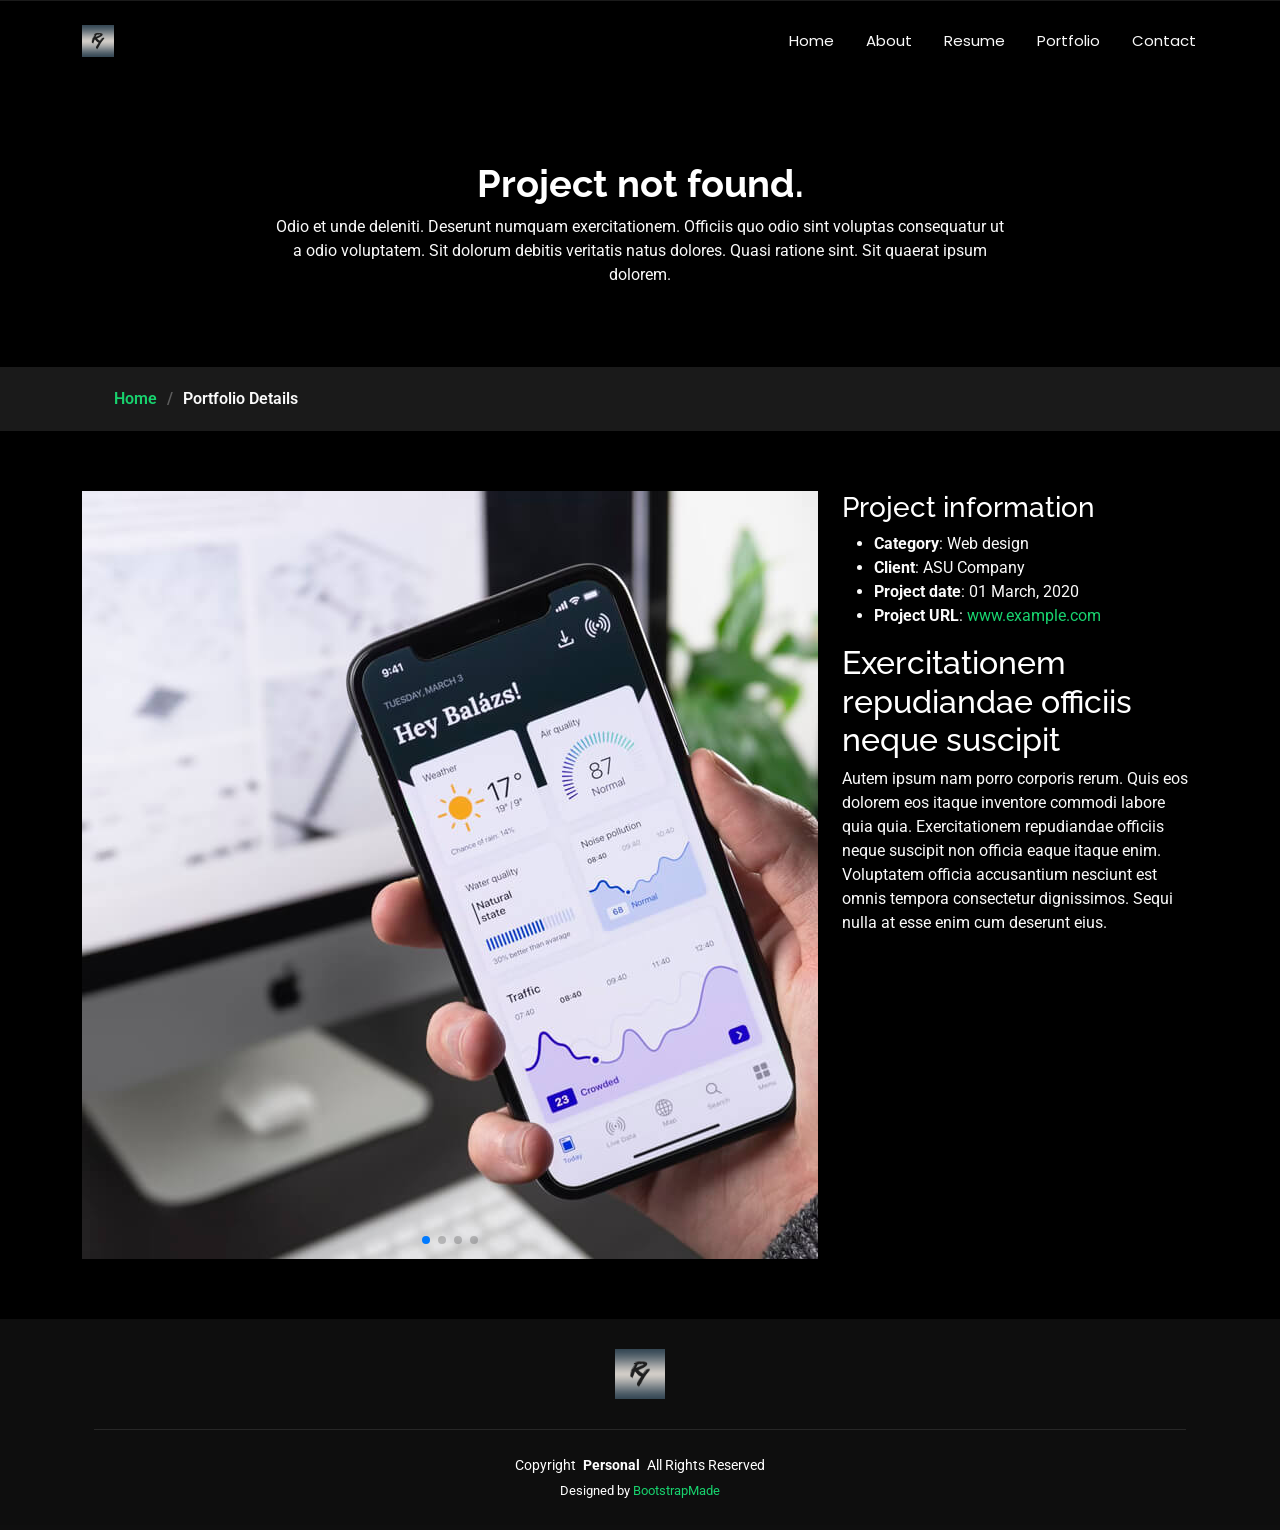
==== portfolio-details.html @ 3295668e "Update project details" ====
<!DOCTYPE html>
<html lang="en">

<head>
  <meta charset="utf-8">
  <meta content="width=device-width, initial-scale=1.0" name="viewport">
  <title>Portfolio Details - Personal Bootstrap Template</title>
  <meta name="description" content="">
  <meta name="keywords" content="">

  <!-- Favicons -->
  <link href="./assets/img/favicon.png" rel="icon">
  <link href="./assets/img/apple-touch-icon.png" rel="apple-touch-icon">

  <!-- Fonts -->
  <link href="https://fonts.googleapis.com" rel="preconnect">
  <link href="https://fonts.gstatic.com" rel="preconnect" crossorigin>
  <link href="https://fonts.googleapis.com/css2?family=Roboto:ital,wght@0,100;0,300;0,400;0,500;0,700;0,900;1,100;1,300;1,400;1,500;1,700;1,900&family=Poppins:ital,wght@0,100;0,200;0,300;0,400;0,500;0,600;0,700;0,800;0,900;1,100;1,200;1,300;1,400;1,500;1,600;1,700;1,800;1,900&family=Raleway:ital,wght@0,100;0,200;0,300;0,400;0,500;0,600;0,700;0,800;0,900;1,100;1,200;1,300;1,400;1,500;1,600;1,700;1,800;1,900&display=swap" rel="stylesheet">

  <!-- Vendor CSS Files -->
  <link href="./assets/vendor/bootstrap/css/bootstrap.min.css" rel="stylesheet">
  <link href="./assets/vendor/bootstrap-icons/bootstrap-icons.css" rel="stylesheet">
  <link href="./assets/vendor/aos/aos.css" rel="stylesheet">
  <link href="./assets/vendor/swiper/swiper-bundle.min.css" rel="stylesheet">
  <link href="./assets/vendor/glightbox/css/glightbox.min.css" rel="stylesheet">

  <!-- Main CSS File -->
  <link href="./assets/css/main.css" rel="stylesheet">

  <!-- =======================================================
  * Template Name: Personal
  * Template URL: https://bootstrapmade.com/personal-free-resume-bootstrap-template/
  * Updated: Aug 07 2024 with Bootstrap v5.3.3
  * Author: BootstrapMade.com
  * License: https://bootstrapmade.com/license/
  ======================================================== -->
</head>

<body class="portfolio-details-page">

  <header id="header" class="header d-flex align-items-center fixed-top">
    <div class="container-fluid container-xl position-relative d-flex align-items-center justify-content-between">

      <a href="index.html" class="logo d-flex align-items-center">
        <!-- Uncomment the line below if you also wish to use an image logo -->
        <!-- <img src="./assets/img/logo.png" alt=""> -->
        <img src="./assets/img/Logo.jpg" alt="" data-aos="fade-in">
      </a>

      <nav id="navmenu" class="navmenu">
        <ul>
          <li><a href="index.html#home">Home</a></li>
          <li><a href="index.html#about">About</a></li>
          <li><a href="index.html#resume">Resume</a></li>
          <li><a href="index.html#portfolio">Portfolio</a></li>
          <!--<li><a href="#project">Projects</a></li>
          <!--<li class="dropdown"><a href="#"><span>Dropdown</span> <i class="bi bi-chevron-down toggle-dropdown"></i></a>
            <ul>
              <li><a href="#">Dropdown 1</a></li>
              <li class="dropdown"><a href="#"><span>Deep Dropdown</span> <i class="bi bi-chevron-down toggle-dropdown"></i></a>
                <ul>
                  <li><a href="#">Deep Dropdown 1</a></li>
                  <li><a href="#">Deep Dropdown 2</a></li>
                  <li><a href="#">Deep Dropdown 3</a></li>
                  <li><a href="#">Deep Dropdown 4</a></li>
                  <li><a href="#">Deep Dropdown 5</a></li>
                </ul>
              </li>
              <li><a href="#">Dropdown 2</a></li>
              <li><a href="#">Dropdown 3</a></li>
              <li><a href="#">Dropdown 4</a></li>
            </ul>
          </li>-->
          <li><a href="index.html#contact">Contact</a></li>
        </ul>
        <i class="mobile-nav-toggle d-xl-none bi bi-list"></i>
      </nav>

    </div>
  </header>

  <main class="main">

    <!-- Page Title -->
    <div class="page-title" data-aos="fade">
      <div class="heading">
        <div class="container">
          <div class="row d-flex justify-content-center text-center">
            <div class="col-lg-8">
              <h1 id="title">Portfolio Details</h1>
              <p class="mb-0" id="description">Odio et unde deleniti. Deserunt numquam exercitationem. Officiis quo odio sint voluptas consequatur ut a odio voluptatem. Sit dolorum debitis veritatis natus dolores. Quasi ratione sint. Sit quaerat ipsum dolorem.</p>
            </div>
          </div>
        </div>
      </div>
      <nav class="breadcrumbs">
        <div class="container">
          <ol>
            <li><a href="index.html">Home</a></li>
            <li class="current" id="title">Portfolio Details</li>
          </ol>
        </div>
      </nav>
    </div><!-- End Page Title -->

    <!-- Portfolio Details Section -->
    <section id="portfolio-details" class="portfolio-details section">

      <div class="container" data-aos="fade-up" data-aos-delay="100">

        <div class="row gy-4">

          <div class="col-lg-8">
            <div class="portfolio-details-slider swiper init-swiper">

              <script type="application/json" class="swiper-config">
                {
                  "loop": true,
                  "speed": 600,
                  "autoplay": {
                    "delay": 5000
                  },
                  "slidesPerView": "auto",
                  "pagination": {
                    "el": ".swiper-pagination",
                    "type": "bullets",
                    "clickable": true
                  }
                }
              </script>

              <div class="swiper-wrapper align-items-center">

                <div class="swiper-slide">
                  <img id="image1" src="./assets/img/portfolio/app-1.jpg" alt="">
                </div>

                <div class="swiper-slide">
                  <img id="image2" src="./assets/img/portfolio/product-1.jpg" alt="">
                </div>

                <div class="swiper-slide">
                  <img id="image3" src="./assets/img/portfolio/branding-1.jpg" alt="">
                </div>

                <div class="swiper-slide">
                  <img id="image4" src="./assets/img/portfolio/books-1.jpg" alt="">
                </div>

              </div>
              <div class="swiper-pagination"></div>
            </div>
          </div>

          <div class="col-lg-4">
            <div class="portfolio-info" data-aos="fade-up" data-aos-delay="200">
              <h3>Project information</h3>
              <ul>
                <li><strong>Category</strong>: Web design</li>
                <li><strong>Client</strong>: ASU Company</li>
                <li><strong>Project date</strong>: 01 March, 2020</li>
                <li><strong>Project URL</strong>: <a href="#">www.example.com</a></li>
              </ul>
            </div>
            <div class="portfolio-description" data-aos="fade-up" data-aos-delay="300">
              <h2>Exercitationem repudiandae officiis neque suscipit</h2>
              <p id="description">
                Autem ipsum nam porro corporis rerum. Quis eos dolorem eos itaque inventore commodi labore quia quia. Exercitationem repudiandae officiis neque suscipit non officia eaque itaque enim. Voluptatem officia accusantium nesciunt est omnis tempora consectetur dignissimos. Sequi nulla at esse enim cum deserunt eius.
              </p>
            </div>
          </div>

        </div>

      </div>

    </section><!-- /Portfolio Details Section -->

  </main>

  <footer id="footer" class="footer dark-background">
    <div class="container">
	  <img src="./assets/img/Logo.jpg" alt="" data-aos="fade-in" width="50" height="50">

      <p></p>
      <!--<div class="social-links d-flex justify-content-center">
        <a href=""><i class="bi bi-twitter-x"></i></a>
        <a href=""><i class="bi bi-facebook"></i></a>
        <a href=""><i class="bi bi-instagram"></i></a>
        <a href=""><i class="bi bi-skype"></i></a>
        <a href=""><i class="bi bi-linkedin"></i></a>
      </div>-->
      <div class="container">
        <div class="copyright">
          <span>Copyright</span> <strong class="px-1 sitename">Personal</strong> <span>All Rights Reserved</span>
        </div>
        <div class="credits">
          <!-- All the links in the footer should remain intact. -->
          <!-- You can delete the links only if you've purchased the pro version. -->
          <!-- Licensing information: https://bootstrapmade.com/license/ -->
          <!-- Purchase the pro version with working PHP/AJAX contact form: [buy-url] -->
          Designed by <a href="https://bootstrapmade.com/">BootstrapMade</a>
        </div>
      </div>
    </div>
  </footer>

  <!-- Scroll Top -->
  <a href="#" id="scroll-top" class="scroll-top d-flex align-items-center justify-content-center"><i class="bi bi-arrow-up-short"></i></a>

  <!-- Preloader -->
  <div id="preloader"></div>

  <!-- Vendor JS Files -->
  <script src="./assets/vendor/bootstrap/js/bootstrap.bundle.min.js"></script>
  <script src="./assets/vendor/php-email-form/validate.js"></script>
  <script src="./assets/vendor/aos/aos.js"></script>
  <script src="./assets/vendor/typed.js/typed.umd.js"></script>
  <script src="./assets/vendor/purecounter/purecounter_vanilla.js"></script>
  <script src="./assets/vendor/waypoints/noframework.waypoints.js"></script>
  <script src="./assets/vendor/swiper/swiper-bundle.min.js"></script>
  <script src="./assets/vendor/glightbox/js/glightbox.min.js"></script>
  <script src="./assets/vendor/imagesloaded/imagesloaded.pkgd.min.js"></script>
  <script src="./assets/vendor/isotope-layout/isotope.pkgd.min.js"></script>

  <!-- Main JS File -->
  <script src="./assets/js/main.js"></script>

</body>

</html>
---- assets/css/main.css ----
/**
* Template Name: Personal
* Template URL: https://bootstrapmade.com/personal-free-resume-bootstrap-template/
* Updated: Aug 07 2024 with Bootstrap v5.3.3
* Author: BootstrapMade.com
* License: https://bootstrapmade.com/license/
*/

/*--------------------------------------------------------------
# Font & Color Variables
# Help: https://bootstrapmade.com/color-system/
--------------------------------------------------------------*/
/* Fonts */
:root {
  --default-font: "Roboto",  system-ui, -apple-system, "Segoe UI", Roboto, "Helvetica Neue", Arial, "Noto Sans", "Liberation Sans", sans-serif, "Apple Color Emoji", "Segoe UI Emoji", "Segoe UI Symbol", "Noto Color Emoji";
  --heading-font: "Raleway",  sans-serif;
  --nav-font: "Poppins",  sans-serif;
}

/* Global Colors - The following color variables are used throughout the website. Updating them here will change the color scheme of the entire website */
:root { 
  --background-color: #000000; /* Background color for the entire website, including individual sections */
  --default-color: #fafafa; /* Default color used for the majority of the text content across the entire website */
  --heading-color: #ffffff; /* Color for headings, subheadings and title throughout the website */
  --accent-color: #18d26e; /* Accent color that represents your brand on the website. It's used for buttons, links, and other elements that need to stand out */
  --surface-color: #1a1a1a; /* The surface color is used as a background of boxed elements within sections, such as cards, icon boxes, or other elements that require a visual separation from the global background. */
  --contrast-color: #000000; /* Contrast color for text, ensuring readability against backgrounds of accent, heading, or default colors. */
}

/* Nav Menu Colors - The following color variables are used specifically for the navigation menu. They are separate from the global colors to allow for more customization options */
:root {
  --nav-color: #fafafa;  /* The default color of the main navmenu links */
  --nav-hover-color: #18d26e; /* Applied to main navmenu links when they are hovered over or active */
  --nav-mobile-background-color: #1a1a1a; /* Used as the background color for mobile navigation menu */
  --nav-dropdown-background-color: #1a1a1a; /* Used as the background color for dropdown items that appear when hovering over primary navigation items */
  --nav-dropdown-color: #fafafa; /* Used for navigation links of the dropdown items in the navigation menu. */
  --nav-dropdown-hover-color: #18d26e; /* Similar to --nav-hover-color, this color is applied to dropdown navigation links when they are hovered over. */
}

/* Color Presets - These classes override global colors when applied to any section or element, providing reuse of the sam color scheme. */

.light-background {
  --background-color: #1a1a1a;
  --surface-color: #343434;
}

.dark-background {
  --background-color: rgba(15, 15, 15, 0.975);
  --default-color: #ffffff;
  --heading-color: #ffffff;
  --surface-color: #292929f9;
  --contrast-color: #000000;
}

/* Smooth scroll */
:root {
  scroll-behavior: smooth;
}

/*--------------------------------------------------------------
# General Styling & Shared Classes
--------------------------------------------------------------*/
body {
  color: var(--default-color);
  background-color: var(--background-color);
  font-family: var(--default-font);
}

a {
  color: var(--accent-color);
  text-decoration: none;
  transition: 0.3s;
}

a:hover {
  color: color-mix(in srgb, var(--accent-color), transparent 25%);
  text-decoration: none;
}

h1,
h2,
h3,
h4,
h5,
h6 {
  color: var(--heading-color);
  font-family: var(--heading-font);
}

/* PHP Email Form Messages
------------------------------*/
.php-email-form .error-message {
  display: none;
  background: #df1529;
  color: #ffffff;
  text-align: left;
  padding: 15px;
  margin-bottom: 24px;
  font-weight: 600;
}

.php-email-form .sent-message {
  display: none;
  color: #ffffff;
  background: #059652;
  text-align: center;
  padding: 15px;
  margin-bottom: 24px;
  font-weight: 600;
}

.php-email-form .loading {
  display: none;
  background: var(--surface-color);
  text-align: center;
  padding: 15px;
  margin-bottom: 24px;
}

.php-email-form .loading:before {
  content: "";
  display: inline-block;
  border-radius: 50%;
  width: 24px;
  height: 24px;
  margin: 0 10px -6px 0;
  border: 3px solid var(--accent-color);
  border-top-color: var(--surface-color);
  animation: php-email-form-loading 1s linear infinite;
}

@keyframes php-email-form-loading {
  0% {
    transform: rotate(0deg);
  }

  100% {
    transform: rotate(360deg);
  }
}

/*--------------------------------------------------------------
# Global Header
--------------------------------------------------------------*/
.header {
  --background-color: rgba(0, 0, 0, 0);
  color: var(--default-color);
  background-color: var(--background-color);
  padding: 15px 0;
  transition: all 0.5s;
  z-index: 997;
}

.header .logo {
  line-height: 1;
}

.header .logo img {
  max-height: 32px;
  margin-right: 8px;
}

.header .logo h1 {
  font-size: 30px;
  margin: 0;
  font-weight: 700;
  color: var(--heading-color);
}

.scrolled .header {
  box-shadow: 0px 0 18px rgba(0, 0, 0, 0.1);
}

/* Global Header on Scroll
------------------------------*/
.scrolled .header {
  --background-color: rgba(0, 0, 0, 0.8);
}

/*--------------------------------------------------------------
# Navigation Menu
--------------------------------------------------------------*/
/* Desktop Navigation */
@media (min-width: 1200px) {
  .navmenu {
    padding: 0;
  }

  .navmenu ul {
    margin: 0;
    padding: 0;
    display: flex;
    list-style: none;
    align-items: center;
  }

  .navmenu li {
    position: relative;
  }

  .navmenu>ul>li {
    white-space: nowrap;
    padding: 15px 14px;
  }

  .navmenu>ul>li:last-child {
    padding-right: 0;
  }

  .navmenu a,
  .navmenu a:focus {
    color: var(--nav-color);
    font-size: 15px;
    padding: 0 2px;
    font-family: var(--nav-font);
    font-weight: 400;
    display: flex;
    align-items: center;
    justify-content: space-between;
    white-space: nowrap;
    transition: 0.3s;
    position: relative;
  }

  .navmenu a i,
  .navmenu a:focus i {
    font-size: 12px;
    line-height: 0;
    margin-left: 5px;
    transition: 0.3s;
  }

  .navmenu>ul>li>a:before {
    content: "";
    position: absolute;
    height: 2px;
    bottom: -6px;
    left: 0;
    background-color: var(--nav-hover-color);
    visibility: hidden;
    width: 0px;
    transition: all 0.3s ease-in-out 0s;
  }

  .navmenu a:hover:before,
  .navmenu li:hover>a:before,
  .navmenu .active:before {
    visibility: visible;
    width: 25px;
  }

  .navmenu li:hover>a,
  .navmenu .active,
  .navmenu .active:focus {
    color: var(--nav-hover-color);
  }

  .navmenu .dropdown ul {
    margin: 0;
    padding: 10px 0;
    background: var(--nav-dropdown-background-color);
    display: block;
    position: absolute;
    visibility: hidden;
    left: 14px;
    top: 130%;
    opacity: 0;
    transition: 0.3s;
    border-radius: 4px;
    z-index: 99;
    box-shadow: 0px 0px 30px rgba(0, 0, 0, 0.1);
  }

  .navmenu .dropdown ul li {
    min-width: 200px;
  }

  .navmenu .dropdown ul a {
    padding: 10px 20px;
    font-size: 15px;
    text-transform: none;
    color: var(--nav-dropdown-color);
  }

  .navmenu .dropdown ul a i {
    font-size: 12px;
  }

  .navmenu .dropdown ul a:hover,
  .navmenu .dropdown ul .active:hover,
  .navmenu .dropdown ul li:hover>a {
    color: var(--nav-dropdown-hover-color);
  }

  .navmenu .dropdown:hover>ul {
    opacity: 1;
    top: 100%;
    visibility: visible;
  }

  .navmenu .dropdown .dropdown ul {
    top: 0;
    left: -90%;
    visibility: hidden;
  }

  .navmenu .dropdown .dropdown:hover>ul {
    opacity: 1;
    top: 0;
    left: -100%;
    visibility: visible;
  }
}

/* Mobile Navigation */
@media (max-width: 1199px) {
  .mobile-nav-toggle {
    color: var(--nav-color);
    font-size: 28px;
    line-height: 0;
    margin-right: 10px;
    cursor: pointer;
    transition: color 0.3s;
  }

  .navmenu {
    padding: 0;
    z-index: 9997;
  }

  .navmenu ul {
    display: none;
    list-style: none;
    position: absolute;
    inset: 60px 20px 20px 20px;
    padding: 10px 0;
    margin: 0;
    border-radius: 6px;
    background-color: var(--nav-mobile-background-color);
    border: 1px solid color-mix(in srgb, var(--default-color), transparent 90%);
    box-shadow: none;
    overflow-y: auto;
    transition: 0.3s;
    z-index: 9998;
  }

  .navmenu a,
  .navmenu a:focus {
    color: var(--nav-dropdown-color);
    padding: 10px 20px;
    font-family: var(--nav-font);
    font-size: 17px;
    font-weight: 500;
    display: flex;
    align-items: center;
    justify-content: space-between;
    white-space: nowrap;
    transition: 0.3s;
  }

  .navmenu a i,
  .navmenu a:focus i {
    font-size: 12px;
    line-height: 0;
    margin-left: 5px;
    width: 30px;
    height: 30px;
    display: flex;
    align-items: center;
    justify-content: center;
    border-radius: 50%;
    transition: 0.3s;
    background-color: color-mix(in srgb, var(--accent-color), transparent 90%);
  }

  .navmenu a i:hover,
  .navmenu a:focus i:hover {
    background-color: var(--accent-color);
    color: var(--contrast-color);
  }

  .navmenu a:hover,
  .navmenu .active,
  .navmenu .active:focus {
    color: var(--nav-dropdown-hover-color);
  }

  .navmenu .active i,
  .navmenu .active:focus i {
    background-color: var(--accent-color);
    color: var(--contrast-color);
    transform: rotate(180deg);
  }

  .navmenu .dropdown ul {
    position: static;
    display: none;
    z-index: 99;
    padding: 10px 0;
    margin: 10px 20px;
    background-color: var(--nav-dropdown-background-color);
    transition: all 0.5s ease-in-out;
  }

  .navmenu .dropdown ul ul {
    background-color: rgba(33, 37, 41, 0.1);
  }

  .navmenu .dropdown>.dropdown-active {
    display: block;
    background-color: rgba(33, 37, 41, 0.03);
  }

  .mobile-nav-active {
    overflow: hidden;
  }

  .mobile-nav-active .mobile-nav-toggle {
    color: #fff;
    position: absolute;
    font-size: 32px;
    top: 15px;
    right: 15px;
    margin-right: 0;
    z-index: 9999;
  }

  .mobile-nav-active .navmenu {
    position: fixed;
    overflow: hidden;
    inset: 0;
    background: rgba(33, 37, 41, 0.8);
    transition: 0.3s;
  }

  .mobile-nav-active .navmenu>ul {
    display: block;
  }
}

/*--------------------------------------------------------------
# Global Footer
--------------------------------------------------------------*/
.footer {
  color: var(--default-color);
  background-color: var(--background-color);
  font-size: 14px;
  text-align: center;
  padding: 30px 0;
  position: relative;
}

.footer h3 {
  font-size: 36px;
  font-weight: 700;
  position: relative;
  padding: 0;
  margin: 0 0 15px 0;
}

.footer p {
  font-size: 15;
  font-style: italic;
  padding: 0;
  margin: 0 0 30px 0;
}

.footer .social-links {
  margin: 0 0 30px 0;
}

.footer .social-links a {
  font-size: 16px;
  display: flex;
  align-items: center;
  justify-content: center;
  background: var(--accent-color);
  color: var(--contrast-color);
  line-height: 1;
  margin: 0 4px;
  border-radius: 50%;
  text-align: center;
  width: 36px;
  height: 36px;
  transition: 0.3s;
}

.footer .social-links a:hover {
  background: color-mix(in srgb, var(--accent-color), transparent 20%);
  text-decoration: none;
}

.footer .copyright {
  padding-top: 25px;
  border-top: 1px solid color-mix(in srgb, var(--default-color), transparent 90%);
}

.footer .credits {
  font-size: 13px;
  padding-top: 5px;
}

/*--------------------------------------------------------------
# Preloader
--------------------------------------------------------------*/
#preloader {
  position: fixed;
  inset: 0;
  z-index: 999999;
  overflow: hidden;
  background: var(--background-color);
  transition: all 0.6s ease-out;
}

#preloader:before {
  content: "";
  position: fixed;
  top: calc(50% - 30px);
  left: calc(50% - 30px);
  border: 6px solid #ffffff;
  border-color: var(--accent-color) transparent var(--accent-color) transparent;
  border-radius: 50%;
  width: 60px;
  height: 60px;
  animation: animate-preloader 1.5s linear infinite;
}

@keyframes animate-preloader {
  0% {
    transform: rotate(0deg);
  }

  100% {
    transform: rotate(360deg);
  }
}

/*--------------------------------------------------------------
# Scroll Top Button
--------------------------------------------------------------*/
.scroll-top {
  position: fixed;
  visibility: hidden;
  opacity: 0;
  right: 15px;
  bottom: -15px;
  z-index: 99999;
  background-color: var(--accent-color);
  width: 44px;
  height: 44px;
  border-radius: 50px;
  transition: all 0.4s;
}

.scroll-top i {
  font-size: 24px;
  color: var(--contrast-color);
  line-height: 0;
}

.scroll-top:hover {
  background-color: color-mix(in srgb, var(--accent-color), transparent 20%);
  color: var(--contrast-color);
}

.scroll-top.active {
  visibility: visible;
  opacity: 1;
  bottom: 15px;
}

/*--------------------------------------------------------------
# Disable aos animation delay on mobile devices
--------------------------------------------------------------*/
@media screen and (max-width: 768px) {
  [data-aos-delay] {
    transition-delay: 0 !important;
  }
}

/*--------------------------------------------------------------
# Global Page Titles & Breadcrumbs
--------------------------------------------------------------*/
.page-title {
  color: var(--default-color);
  background-color: var(--background-color);
  position: relative;
}

.page-title .heading {
  padding: 160px 0 80px 0;
  border-top: 1px solid color-mix(in srgb, var(--default-color), transparent 90%);
}

.page-title .heading h1 {
  font-size: 38px;
  font-weight: 700;
}

.page-title nav {
  background-color: color-mix(in srgb, var(--default-color), transparent 90%);
  padding: 20px 0;
}

.page-title nav ol {
  display: flex;
  flex-wrap: wrap;
  list-style: none;
  margin: 0;
  font-size: 16px;
  font-weight: 600;
}

.page-title nav ol li+li {
  padding-left: 10px;
}

.page-title nav ol li+li::before {
  content: "/";
  display: inline-block;
  padding-right: 10px;
  color: color-mix(in srgb, var(--default-color), transparent 70%);
}

/*--------------------------------------------------------------
# Global Sections
--------------------------------------------------------------*/
section,
.section {
  color: var(--default-color);
  background-color: var(--background-color);
  padding: 60px 0;
  scroll-margin-top: 30px;
  overflow: clip;
}

@media (max-width: 1199px) {

  section,
  .section {
    scroll-margin-top: 66px;
  }
}

/*--------------------------------------------------------------
# Global Section Titles
--------------------------------------------------------------*/
.section-title {
  padding-bottom: 10px;
  position: relative;
}

.section-title h2 {
  font-size: 14px;
  font-weight: 500;
  padding: 0;
  line-height: 1px;
  margin: 0;
  letter-spacing: 1.5px;
  text-transform: uppercase;
  color: color-mix(in srgb, var(--default-color), transparent 50%);
  position: relative;
}

.section-title h2::after {
  content: "";
  width: 120px;
  height: 1px;
  display: inline-block;
  background: var(--accent-color);
  margin: 4px 10px;
}

.section-title div {
  color: var(--heading-color);
  margin: 0;
  margin: 0;
  font-size: 28px;
  font-weight: 700;
  text-transform: uppercase;
  font-family: var(--heading-font);
}

/*--------------------------------------------------------------
# Hero Section
--------------------------------------------------------------*/
.home {
  width: 100%;
  min-height: 100vh;
  position: relative;
  padding: 80px 0;
  display: flex;
  align-items: center;
  justify-content: center;
}

.home img {
  position: absolute;
  inset: 0;
  display: block;
  width: 100%;
  height: 100%;
  object-fit: cover;
  z-index: 1;
}

.home .container {
  position: relative;
  z-index: 3;
}

.home h2 {
  margin: 0;
  font-size: 64px;
  font-weight: 700;
}

.home p {
  margin: 5px 0 0 0;
  font-size: 26px;
}

.home p span {
  letter-spacing: 1px;
  border-bottom: 2px solid var(--accent-color);
}

.home .btn-scroll {
  transition: 0.4s;
  color: color-mix(in srgb, var(--default-color), transparent 60%);
  display: block;
  margin-top: 30px;
  animation: btn-up-down 1s ease-in-out infinite alternate-reverse both;
}

@keyframes btn-up-down {
  0% {
    transform: translateY(5px);
  }

  100% {
    transform: translateY(-5px);
  }
}

.home .social-links {
  margin-top: 25px;
}

.home .social-links a {
  background-color: color-mix(in srgb, var(--default-color), transparent 90%);
  color: var(--default-color);
  font-size: 14px;
  width: 40px;
  height: 40px;
  border-radius: 50px;
  display: inline-flex;
  align-items: center;
  justify-content: center;
  margin-right: 20px;
  transition: 0.3s;
}

.home .social-links a:hover {
  background-color: var(--accent-color);
}

@media (max-width: 768px) {
  .home h2 {
    font-size: 32px;
  }

  .home p {
    font-size: 20px;
  }
}

/*--------------------------------------------------------------
# About Section
--------------------------------------------------------------*/
.about .content h2 {
  font-weight: 700;
  font-size: 24px;
}

.about .content ul {
  list-style: none;
  padding: 0;
}

.about .content ul li {
  margin-bottom: 20px;
  display: flex;
  align-items: center;
}

.about .content ul strong {
  margin-right: 10px;
}

.about .content ul i {
  font-size: 16px;
  margin-right: 5px;
  color: var(--accent-color);
  line-height: 0;
}

/*--------------------------------------------------------------
# Stats Section
--------------------------------------------------------------*/
.stats i {
  background-color: var(--surface-color);
  color: var(--accent-color);
  box-shadow: 0px 2px 25px rgba(0, 0, 0, 0.1);
  width: 54px;
  height: 54px;
  font-size: 24px;
  border-radius: 50px;
  border: 2px solid var(--background-color);
  display: inline-flex;
  align-items: center;
  justify-content: center;
  position: relative;
  z-index: 1;
}

.stats .stats-item {
  background-color: var(--surface-color);
  margin-top: -27px;
  padding: 30px 30px 25px 30px;
  width: 100%;
  position: relative;
  text-align: center;
  box-shadow: 0px 2px 35px rgba(0, 0, 0, 0.1);
  border-radius: 4px;
  z-index: 0;
}

.stats .stats-item span {
  font-size: 36px;
  display: block;
  font-weight: 700;
  color: color-mix(in srgb, var(--default-color), transparent 20%);
}

.stats .stats-item p {
  padding: 0;
  margin: 0;
  font-family: var(--heading-font);
  font-size: 16px;
}

/*--------------------------------------------------------------
# Skills Section
--------------------------------------------------------------*/
.skills .progress {
  height: 60px;
  display: block;
  background: none;
  border-radius: 0;
}

.skills .progress .skill {
  color: var(--heading-color);
  padding: 0;
  margin: 0 0 6px 0;
  text-transform: uppercase;
  display: block;
  font-weight: 600;
  font-family: var(--heading-font);
}

.skills .progress .skill .val {
  float: right;
  font-style: normal;
}

.skills .progress-bar-wrap {
  background: color-mix(in srgb, var(--default-color), transparent 90%);
  height: 10px;
}

.skills .progress-bar {
  width: 1px;
  height: 10px;
  transition: 0.9s;
  background-color: var(--accent-color);
}

/*--------------------------------------------------------------
# Specials Section
--------------------------------------------------------------*/
.portfolio {
  overflow: hidden;
}

.portfolio .nav-tabs {
  border: 0;
}

.portfolio .nav-link {
  border: 0;
  padding: 12px 15px;
  transition: 0.3s;
  color: var(--heading-color);
  border-radius: 0;
  border-right: 2px solid var(--accent-color);
  font-weight: 600;
  font-size: 15px;
}

.portfolio .nav-link:hover {
  color: var(--accent-color);
}

.portfolio .nav-link.active {
  color: var(--contrast-color);
  background-color: var(--accent-color);
}

.portfolio .tab-pane.active {
  animation: fadeIn 0.5s ease-out;
}

.portfolio .details h3 {
  font-size: 26px;
  font-weight: 600;
  margin-bottom: 20px;
}

.portfolio .details p {
  color: color-mix(in srgb, var(--default-color), transparent 20%);
}

.portfolio .details p:last-child {
  margin-bottom: 0;
}

@media (max-width: 992px) {
  .portfolio .nav-link {
    border: 0;
    padding: 15px;
  }

  .portfolio .nav-link.active {
    color: var(--accent-color);
    background: var(--accent-color);
  }
}

/*--------------------------------------------------------------
# Events Section
--------------------------------------------------------------*/
.events {
  --default-color: #ffffff;
  --background-color: #000000;
  --heading-color: #ffffff;
  padding: 80px 0;
  position: relative;
}

.events .slider-bg {
  position: absolute;
  inset: 0;
  display: block;
  width: 100%;
  height: 100%;
  object-fit: cover;
  z-index: 1;
}

.events:before {
  content: "";
  background-color: color-mix(in srgb, var(--background-color), transparent 30%);
  position: absolute;
  inset: 0;
  z-index: 2;
}

.events .section-title h2 {
  color: #ffffff;
}

.events .container {
  position: relative;
  z-index: 3;
}

.events .event-item h3 {
  font-weight: 700;
  font-size: 30px;
}

.events .event-item .price {
  font-size: 26px;
  font-family: var(--default-font);
  font-weight: 700;
  margin-bottom: 15px;
}

.events .event-item .price span {
  border-bottom: 2px solid var(--accent-color);
}

.events .event-item ul {
  list-style: none;
  padding: 0;
}

.events .event-item ul li {
  padding-bottom: 10px;
}

.events .event-item ul i {
  font-size: 20px;
  padding-right: 4px;
  color: var(--accent-color);
}

.events .event-item p:last-child {
  margin-bottom: 0;
}

.events .swiper-wrapper {
  height: auto;
}

.events .swiper-pagination {
  margin-top: 30px;
  position: relative;
}

.events .swiper-pagination .swiper-pagination-bullet {
  width: 12px;
  height: 12px;
  background-color: color-mix(in srgb, var(--default-color), transparent 70%);
  opacity: 1;
}

.events .swiper-pagination .swiper-pagination-bullet-active {
  background-color: var(--accent-color);
}

/*--------------------------------------------------------------
# Events 2 Section
--------------------------------------------------------------*/
.events2 .container-fluid {
  padding: 0;
}

.events2 .event-item {
  background-size: cover;
  background-position: cente;
  min-height: 600px;
  padding: 30px;
}

@media (max-width: 575px) {
  .events2 .event-item {
    min-height: 500px;
  }
}

.events2 .event-item:before {
  content: "";
  background: rgba(0, 0, 0, 0.6);
  position: absolute;
  inset: 0;
}

.events2 .event-item h3 {
  font-size: 24px;
  font-weight: 700;
  margin-bottom: 5px;
  color: #ffffff;
  position: relative;
}

.events2 .event-item .price {
  color: #ffffff;
  border-bottom: 2px solid var(--accent-color);
  font-size: 32px;
  font-weight: 700;
  margin-bottom: 15px;
  position: relative;
}

.events2 .event-item .description {
  margin-bottom: 0;
  color: rgba(255, 255, 255, 0.8);
  position: relative;
}

.events2 .swiper-wrapper {
  height: auto;
}

.events2 .swiper-pagination {
  margin-top: 20px;
  position: relative;
}

.events2 .swiper-pagination .swiper-pagination-bullet {
  width: 10px;
  height: 10px;
  background-color: color-mix(in srgb, var(--default-color), transparent 85%);
  opacity: 1;
}

.events2 .swiper-pagination .swiper-pagination-bullet-active {
  background-color: var(--accent-color);
}

.badge {
  background-color: var(--accent-color);
  color: white;
  padding: 4px 8px;
  text-align: center;
  border-radius: 5px;
}

/*--------------------------------------------------------------
# Call To Action Section
--------------------------------------------------------------*/
.call-to-action {
  padding: 80px 0;
  position: relative;
  clip-path: inset(0);
}

.call-to-action img {
  position: fixed;
  top: 0;
  left: 0;
  display: block;
  width: 100%;
  height: 100%;
  object-fit: cover;
  z-index: 1;
}

.call-to-action:before {
  content: "";
  background: color-mix(in srgb, var(--background-color), transparent 50%);
  position: absolute;
  inset: 0;
  z-index: 2;
}

.call-to-action .container {
  position: relative;
  z-index: 3;
}

.call-to-action h3 {
  font-size: 28px;
  font-weight: 700;
  color: var(--default-color);
}

.call-to-action p {
  color: var(--default-color);
}

.call-to-action .cta-btn {
  font-family: var(--heading-font);
  font-weight: 500;
  font-size: 16px;
  letter-spacing: 1px;
  display: inline-block;
  padding: 12px 40px;
  border-radius: 5px;
  transition: 0.5s;
  margin: 10px;
  border: 2px solid var(--default-color);
  color: var(--default-color);
}

.call-to-action .cta-btn:hover {
  background: var(--accent-color);
  border: 2px solid var(--accent-color);
}

/*--------------------------------------------------------------
# Interests Section
--------------------------------------------------------------*/
.interests .features-item {
  background-color: var(--surface-color);
  display: flex;
  align-items: center;
  padding: 20px;
  transition: 0.3s;
  border: 1px solid color-mix(in srgb, var(--default-color), transparent 90%);
  position: relative;
}

.interests .features-item i {
  font-size: 32px;
  padding-right: 10px;
  line-height: 0;
}

.interests .features-item h3 {
  font-weight: 700;
  margin: 0;
  padding: 0;
  line-height: 1;
  font-size: 16px;
}

.interests .features-item h3 a {
  color: var(--heading-color);
  transition: 0.3s;
}

.interests .features-item:hover {
  border-color: var(--accent-color);
}

.interests .features-item:hover h3 a {
  color: var(--accent-color);
}

/*--------------------------------------------------------------
# Testimonials Section
--------------------------------------------------------------*/
.testimonials .testimonials-carousel,
.testimonials .testimonials-slider {
  overflow: hidden;
}

.testimonials .testimonial-item {
  box-sizing: content-box;
  min-height: 320px;
}

.testimonials .testimonial-item .testimonial-img {
  width: 90px;
  border-radius: 50%;
  margin: -40px 0 0 40px;
  position: relative;
  z-index: 2;
  border: 6px solid var(--background-color);
}

.testimonials .testimonial-item h3 {
  font-size: 18px;
  font-weight: bold;
  margin: 10px 0 5px 45px;
}

.testimonials .testimonial-item h4 {
  font-size: 14px;
  color: color-mix(in srgb, var(--default-color), transparent 20%);
  margin: 0 0 0 45px;
}

.testimonials .testimonial-item .quote-icon-left,
.testimonials .testimonial-item .quote-icon-right {
  color: color-mix(in srgb, var(--accent-color), transparent 50%);
  font-size: 26px;
  line-height: 0;
}

.testimonials .testimonial-item .quote-icon-left {
  display: inline-block;
  left: -5px;
  position: relative;
}

.testimonials .testimonial-item .quote-icon-right {
  display: inline-block;
  right: -5px;
  position: relative;
  top: 10px;
  transform: scale(-1, -1);
}

.testimonials .testimonial-item p {
  font-style: italic;
  margin: 0 15px 0 15px;
  padding: 20px 20px 60px 20px;
  background: var(--surface-color);
  border-radius: 6px;
  position: relative;
  z-index: 1;
}

.testimonials .swiper-wrapper {
  height: auto;
}

.testimonials .swiper-pagination {
  margin-top: 20px;
  position: relative;
}

.testimonials .swiper-pagination .swiper-pagination-bullet {
  width: 12px;
  height: 12px;
  background-color: var(--background-color);
  opacity: 1;
  border: 1px solid var(--accent-color);
}

.testimonials .swiper-pagination .swiper-pagination-bullet-active {
  background-color: var(--accent-color);
}

/*--------------------------------------------------------------
# Resume Section
--------------------------------------------------------------*/
.resume .resume-title {
  color: var(--heading-color);
  font-size: 26px;
  font-weight: 700;
  margin-top: 20px;
  margin-bottom: 20px;
}

.resume .resume-item {
  padding: 0 0 20px 20px;
  margin-top: -2px;
  border-left: 2px solid var(--accent-color);
  position: relative;
}

.resume .resume-item h4 {
  line-height: 18px;
  font-size: 18px;
  font-weight: 600;
  text-transform: uppercase;
  color: color-mix(in srgb, var(--default-color), transparent 20%);
  margin-bottom: 10px;
}

.resume .resume-item h5 {
  font-size: 16px;
  padding: 5px 15px;
  display: inline-block;
  font-weight: 600;
  margin-bottom: 10px;
}

.resume .resume-item ul {
  padding-left: 20px;
}

.resume .resume-item ul li {
  padding-bottom: 10px;
}

.resume .resume-item:last-child {
  padding-bottom: 0;
}

.resume .resume-item::before {
  content: "";
  position: absolute;
  width: 16px;
  height: 16px;
  border-radius: 50px;
  left: -9px;
  top: 0;
  background: var(--background-color);
  border: 2px solid var(--accent-color);
}

/*--------------------------------------------------------------
# Services Section
--------------------------------------------------------------*/
.services .service-item {
  background-color: var(--surface-color);
  text-align: center;
  padding: 80px 20px;
  transition: all ease-in-out 0.3s;
  height: 100%;
}

.services .service-item .icon {
  margin: 0 auto;
  width: 64px;
  height: 64px;
  background: var(--accent-color);
  border-radius: 4px;
  display: flex;
  align-items: center;
  justify-content: center;
  margin-bottom: 20px;
  transition: 0.3s;
  transform-style: preserve-3d;
}

.services .service-item .icon i {
  color: var(--contrast-color);
  font-size: 28px;
  transition: ease-in-out 0.3s;
}

.services .service-item .icon::before {
  position: absolute;
  content: "";
  left: -8px;
  top: -8px;
  height: 100%;
  width: 100%;
  background: color-mix(in srgb, var(--accent-color), transparent 80%);
  border-radius: 5px;
  transition: all 0.3s ease-out 0s;
  transform: translateZ(-1px);
}

.services .service-item h3 {
  font-weight: 700;
  margin: 10px 0 15px 0;
  font-size: 22px;
}

.services .service-item p {
  line-height: 24px;
  font-size: 14px;
  margin-bottom: 0;
}

.services .service-item:hover {
  background: var(--accent-color);
  border-color: var(--accent-color);
}

.services .service-item:hover .icon {
  background: var(--surface-color);
}

.services .service-item:hover .icon i {
  color: var(--accent-color);
}

.services .service-item:hover .icon::before {
  background: color-mix(in srgb, var(--background-color), transparent 70%);
}

.services .service-item:hover h3,
.services .service-item:hover p {
  color: var(--contrast-color);
}

/*--------------------------------------------------------------
# Service Details Section
--------------------------------------------------------------*/
.service-details .services-list {
  background-color: var(--surface-color);
  padding: 10px 30px;
  border: 1px solid color-mix(in srgb, var(--default-color), transparent 90%);
  margin-bottom: 20px;
}

.service-details .services-list a {
  display: block;
  line-height: 1;
  padding: 8px 0 8px 15px;
  border-left: 3px solid color-mix(in srgb, var(--default-color), transparent 70%);
  margin: 20px 0;
  color: color-mix(in srgb, var(--default-color), transparent 20%);
  transition: 0.3s;
}

.service-details .services-list a.active {
  color: var(--heading-color);
  font-weight: 700;
  border-color: var(--accent-color);
}

.service-details .services-list a:hover {
  border-color: var(--accent-color);
}

.service-details .services-img {
  margin-bottom: 20px;
}

.service-details h3 {
  font-size: 26px;
  font-weight: 700;
}

.service-details h4 {
  font-size: 20px;
  font-weight: 700;
}

.service-details p {
  font-size: 15px;
}

.service-details ul {
  list-style: none;
  padding: 0;
  font-size: 15px;
}

.service-details ul li {
  padding: 5px 0;
  display: flex;
  align-items: center;
}

.service-details ul i {
  font-size: 20px;
  margin-right: 8px;
  color: var(--accent-color);
}

/*--------------------------------------------------------------
# Project Section
--------------------------------------------------------------*/
.project .project-filters {
  padding: 0;
  margin: 0 auto 20px auto;
  list-style: none;
  text-align: center;
}

.project .project-filters li {
  cursor: pointer;
  display: inline-block;
  padding: 0;
  font-size: 18px;
  font-weight: 500;
  margin: 0 10px;
  line-height: 1;
  margin-bottom: 5px;
  transition: all 0.3s ease-in-out;
}

.project .project-filters li:hover,
.project .project-filters li.filter-active {
  color: var(--accent-color);
}

.project .project-filters li:first-child {
  margin-left: 0;
}

.project .project-filters li:last-child {
  margin-right: 0;
}

@media (max-width: 575px) {
  .project .project-filters li {
    font-size: 14px;
    margin: 0 5px;
  }
}

.project .project-content {
  position: relative;
  overflow: hidden;
}

.project .project-content img {
  transition: 0.3s;
}

.project .project-content .project-info {
  opacity: 0;
  position: absolute;
  inset: 0;
  z-index: 3;
  transition: all ease-in-out 0.3s;
  background: rgba(0, 0, 0, 0.6);
  padding: 15px;
}

.project .project-content .project-info h4 {
  font-size: 14px;
  padding: 5px 10px;
  font-weight: 400;
  color: #ffffff;
  display: inline-block;
  background-color: var(--accent-color);
}

.project .project-content .project-info p {
  position: absolute;
  bottom: 10px;
  text-align: center;
  display: inline-block;
  left: 0;
  right: 0;
  font-size: 16px;
  font-weight: 600;
  color: rgba(255, 255, 255, 0.8);
}

.project .project-content .project-info .preview-link,
.project .project-content .project-info .details-link {
  position: absolute;
  left: calc(50% - 40px);
  font-size: 26px;
  top: calc(50% - 14px);
  color: #fff;
  transition: 0.3s;
  line-height: 1.2;
}

.project .project-content .project-info .preview-link:hover,
.project .project-content .project-info .details-link:hover {
  color: var(--accent-color);
}

.project .project-content .project-info .details-link {
  left: 50%;
  font-size: 34px;
  line-height: 0;
}

.project .project-content:hover .project-info {
  opacity: 1;
}

.project .project-content:hover img {
  transform: scale(1.1);
}

/*--------------------------------------------------------------
# Portfolio Details Section
--------------------------------------------------------------*/
.project-details .project-details-slider img {
  width: 100%;
}

.project-details .project-details-slider .swiper-pagination {
  margin-top: 20px;
  position: relative;
}

.project-details .project-details-slider .swiper-pagination .swiper-pagination-bullet {
  width: 12px;
  height: 12px;
  background-color: color-mix(in srgb, var(--default-color), transparent 85%);
  opacity: 1;
}

.project-details .project-details-slider .swiper-pagination .swiper-pagination-bullet-active {
  background-color: var(--accent-color);
}

.project-details .project-info {
  background-color: var(--surface-color);
  padding: 30px;
  box-shadow: 0px 0 30px rgba(0, 0, 0, 0.1);
}

.project-details .project-info h3 {
  font-size: 22px;
  font-weight: 700;
  margin-bottom: 20px;
  padding-bottom: 20px;
  border-bottom: 1px solid color-mix(in srgb, var(--default-color), transparent 85%);
}

.project-details .project-info ul {
  list-style: none;
  padding: 0;
  font-size: 15px;
}

.project-details .project-info ul li+li {
  margin-top: 10px;
}

.project-details .project-description {
  padding-top: 30px;
}

.project-details .project-description h2 {
  font-size: 26px;
  font-weight: 700;
  margin-bottom: 20px;
}

.project-details .project-description p {
  padding: 0;
  color: color-mix(in srgb, var(--default-color), transparent 30%);
}

/*--------------------------------------------------------------
# Starter Section Section
--------------------------------------------------------------*/
.starter-section {
  /* Add your styles here */
}

/*--------------------------------------------------------------
# Contact Section
--------------------------------------------------------------*/
.contact .info-item {
  box-shadow: 0px 0px 20px rgba(0, 0, 0, 0.1);
  padding: 20px 30px;
}

.contact .info-item .icon {
  color: var(--contrast-color);
  background-color: var(--accent-color);
  width: 56px;
  height: 56px;
  font-size: 24px;
  display: flex;
  justify-content: center;
  align-items: center;
  transition: all 0.3s ease-in-out;
  border-radius: 50%;
  margin-right: 15px;
}

.contact .info-item h3 {
  font-size: 18px;
  font-weight: 700;
  margin: 0 0 2px 0;
}

.contact .info-item p {
  padding: 0;
  margin-bottom: 0;
  font-size: 14px;
}

.contact .info-item .social-links a {
  font-size: 24px;
  display: inline-block;
  line-height: 1;
  margin: 4px 6px 0 0;
  transition: 0.3s;
  color: color-mix(in srgb, var(--default-color), transparent 50%);
}

.contact .info-item .social-links a:hover {
  color: var(--accent-color);
}

.contact .php-email-form {
  box-shadow: 0px 0px 20px rgba(0, 0, 0, 0.1);
  padding: 30px;
  margin-top: 30px;
}

@media (max-width: 575px) {
  .contact .php-email-form {
    padding: 20px;
  }
}

.contact .php-email-form input[type=text],
.contact .php-email-form input[type=email],
.contact .php-email-form textarea {
  color: var(--default-color);
  background-color: color-mix(in srgb, var(--background-color), transparent 50%);
  border-color: color-mix(in srgb, var(--default-color), transparent 80%);
  font-size: 14px;
  padding: 10px 15px;
  box-shadow: none;
  border-radius: 0;
}

.contact .php-email-form input[type=text]:focus,
.contact .php-email-form input[type=email]:focus,
.contact .php-email-form textarea:focus {
  border-color: var(--accent-color);
}

.contact .php-email-form input[type=text]::placeholder,
.contact .php-email-form input[type=email]::placeholder,
.contact .php-email-form textarea::placeholder {
  color: color-mix(in srgb, var(--default-color), transparent 70%);
}

.contact .php-email-form button[type=submit] {
  color: var(--contrast-color);
  background: var(--accent-color);
  border: 0;
  padding: 10px 30px;
  transition: 0.4s;
  border-radius: 50px;
}

.contact .php-email-form button[type=submit]:hover {
  background: color-mix(in srgb, var(--accent-color), transparent 20%);
}
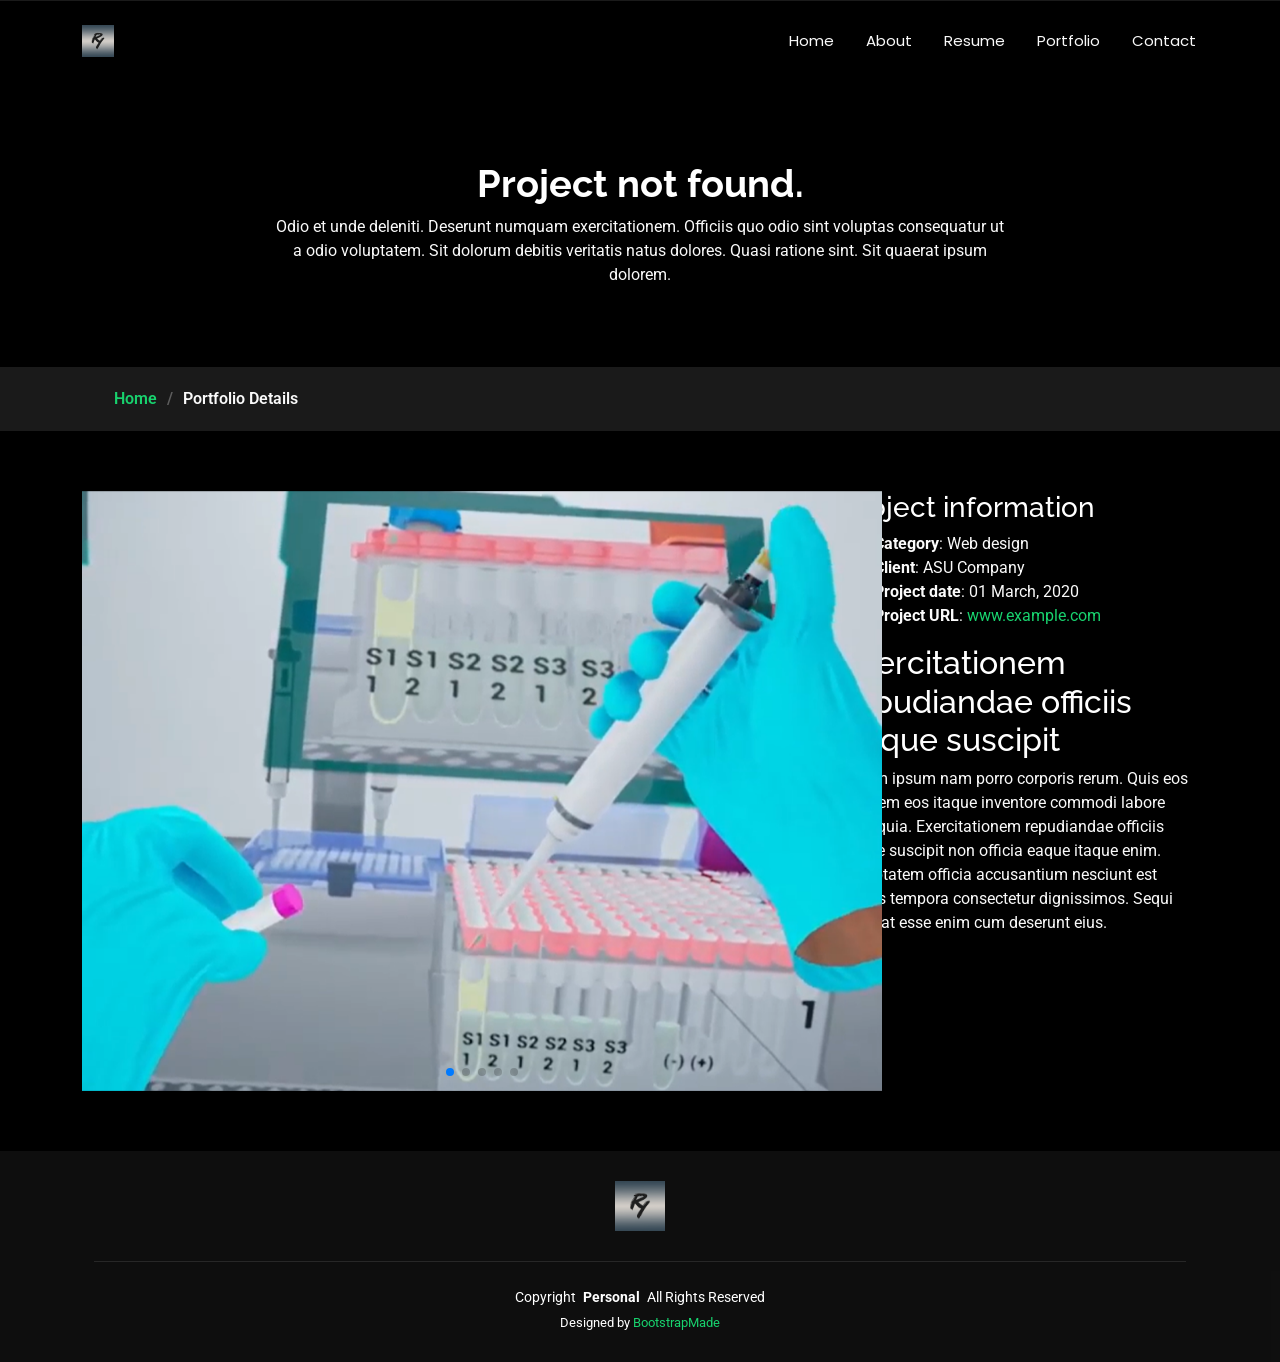
==== commit 962b8a02: "Update project image" ====
--- a/portfolio-details.html
+++ b/portfolio-details.html
@@ -44,7 +44,7 @@
       <a href="index.html" class="logo d-flex align-items-center">
         <!-- Uncomment the line below if you also wish to use an image logo -->
         <!-- <img src="./assets/img/logo.png" alt=""> -->
-        <img src="./assets/img/Logo.jpg" alt="" data-aos="fade-in">
+        <img src="././assets/img/Logo.jpg" alt="" data-aos="fade-in">
       </a>
 
       <nav id="navmenu" class="navmenu">
@@ -111,7 +111,7 @@
         <div class="row gy-4">
 
           <div class="col-lg-8">
-            <div class="portfolio-details-slider swiper init-swiper">
+            <div class="portfolio-details-slider swiper init-swiper" style="height:600px; width:800px;">
 
               <script type="application/json" class="swiper-config">
                 {
@@ -129,22 +129,26 @@
                 }
               </script>
 
-              <div class="swiper-wrapper align-items-center">
-
-                <div class="swiper-slide">
-                  <img id="image1" src="./assets/img/portfolio/app-1.jpg" alt="">
-                </div>
-
-                <div class="swiper-slide">
-                  <img id="image2" src="./assets/img/portfolio/product-1.jpg" alt="">
-                </div>
-
-                <div class="swiper-slide">
-                  <img id="image3" src="./assets/img/portfolio/branding-1.jpg" alt="">
-                </div>
-
-                <div class="swiper-slide">
-                  <img id="image4" src="./assets/img/portfolio/books-1.jpg" alt="">
+              <div class="swiper-wrapper">
+
+                <div class="swiper-slide">
+                  <img id="image1" src="./assets/img/portfolio/BAM.png" alt="" style="width:800px; height:600px;">
+                </div>
+
+                <div class="swiper-slide">
+                  <img id="image2" src="./assets/img/portfolio/xpomania.png" alt="" style="width:800px; height:600px;">
+                </div>
+
+                <div class="swiper-slide">
+                  <img id="image3" src="./assets/img/portfolio/ttsh.png" alt="" style="width:800px; height:600px;">
+                </div>
+
+                <div class="swiper-slide">
+                  <img id="image4" src="./assets/img/portfolio/soundroom.png" alt="" style="width:800px; height:600px;">
+                </div>
+				
+				<div class="swiper-slide">
+                  <img id="image5" src="./assets/img/portfolio/kayak.png" alt="" style="width:800px; height:600px;">
                 </div>
 
               </div>
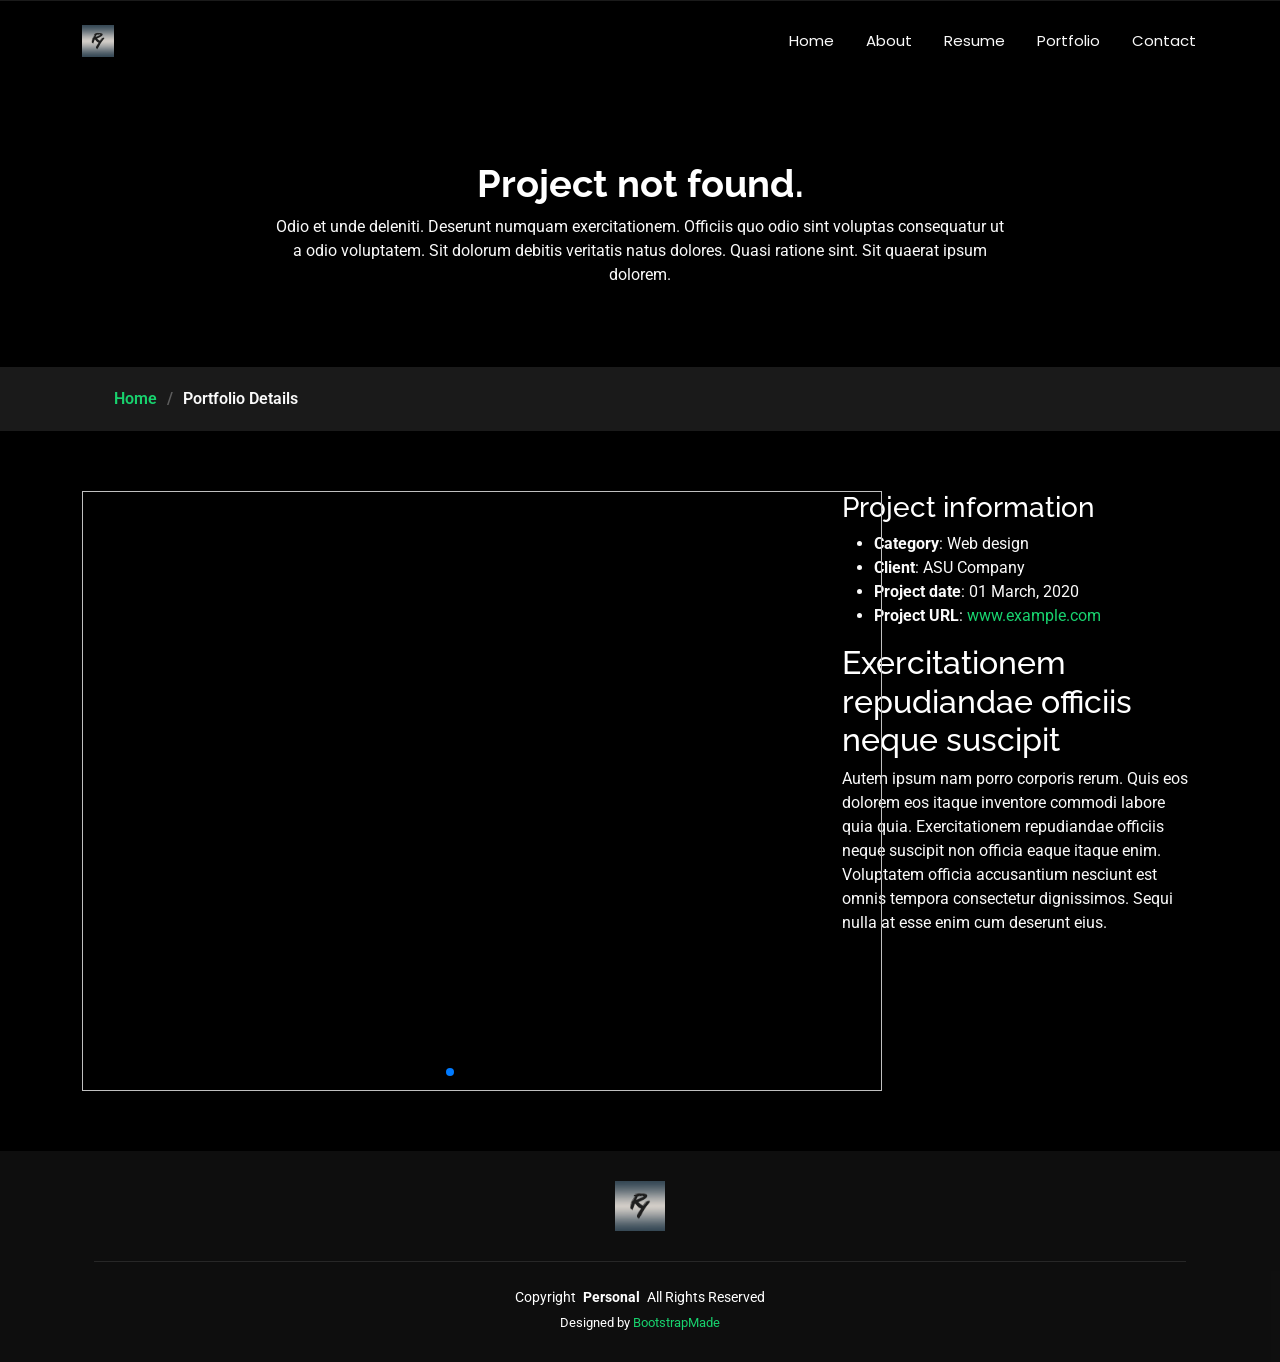
==== commit 9451e3d8: "Update portfolio-details.html" ====
--- a/portfolio-details.html
+++ b/portfolio-details.html
@@ -132,23 +132,23 @@
               <div class="swiper-wrapper">
 
                 <div class="swiper-slide">
-                  <img id="image1" src="./assets/img/portfolio/BAM.png" alt="" style="width:800px; height:600px;">
-                </div>
-
-                <div class="swiper-slide">
-                  <img id="image2" src="./assets/img/portfolio/xpomania.png" alt="" style="width:800px; height:600px;">
-                </div>
-
-                <div class="swiper-slide">
-                  <img id="image3" src="./assets/img/portfolio/ttsh.png" alt="" style="width:800px; height:600px;">
-                </div>
-
-                <div class="swiper-slide">
-                  <img id="image4" src="./assets/img/portfolio/soundroom.png" alt="" style="width:800px; height:600px;">
+                  <img id="image1" alt="" style="width:800px; height:600px;">
+                </div>
+
+                <div class="swiper-slide">
+                  <img id="image2" alt="" style="width:800px; height:600px;">
+                </div>
+
+                <div class="swiper-slide">
+                  <img id="image3" alt="" style="width:800px; height:600px;">
+                </div>
+
+                <div class="swiper-slide">
+                  <img id="image4" alt="" style="width:800px; height:600px;">
                 </div>
 				
 				<div class="swiper-slide">
-                  <img id="image5" src="./assets/img/portfolio/kayak.png" alt="" style="width:800px; height:600px;">
+                  <img id="image5" alt="" style="width:800px; height:600px;">
                 </div>
 
               </div>
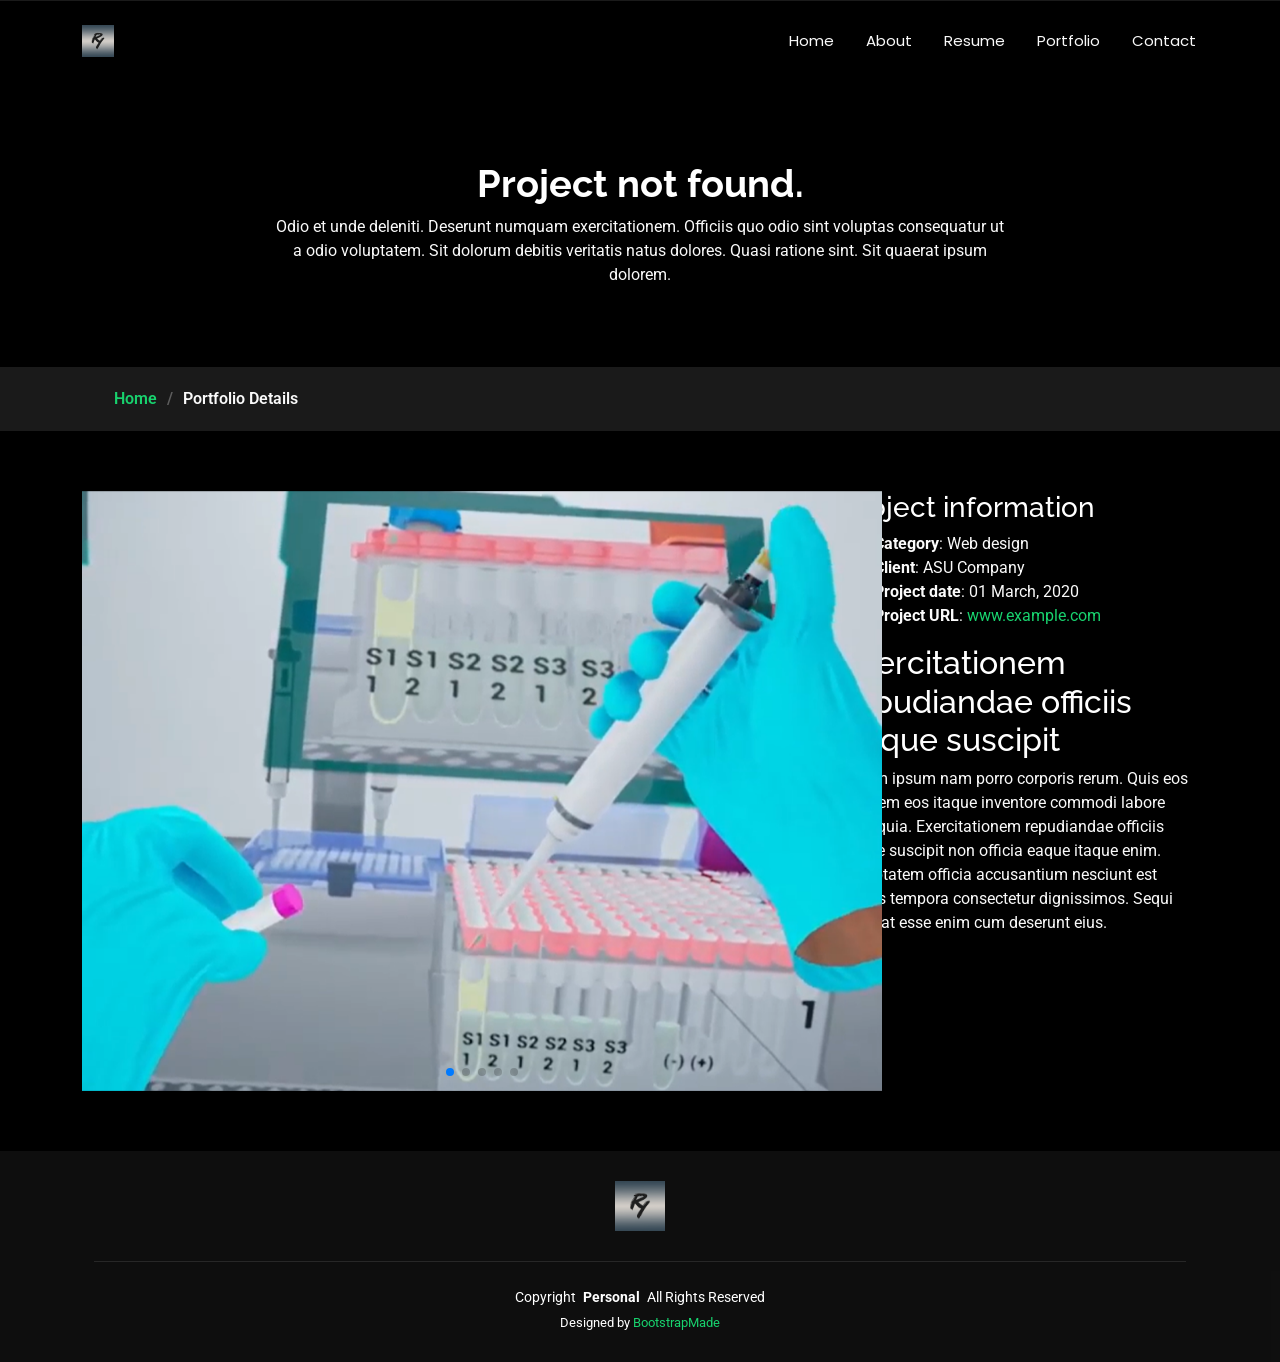
==== commit 1948dec8: "Update portfolio-details.html" ====
--- a/portfolio-details.html
+++ b/portfolio-details.html
@@ -132,23 +132,23 @@
               <div class="swiper-wrapper">
 
                 <div class="swiper-slide">
-                  <img id="image1" alt="" style="width:800px; height:600px;">
-                </div>
-
-                <div class="swiper-slide">
-                  <img id="image2" alt="" style="width:800px; height:600px;">
-                </div>
-
-                <div class="swiper-slide">
-                  <img id="image3" alt="" style="width:800px; height:600px;">
-                </div>
-
-                <div class="swiper-slide">
-                  <img id="image4" alt="" style="width:800px; height:600px;">
+                  <img id="image1" src="./assets/img/portfolio/BAM.png" alt="" style="width:800px; height:600px;">
+                </div>
+
+                <div class="swiper-slide">
+                  <img id="image2" src="./assets/img/portfolio/xpomania.png" alt="" style="width:800px; height:600px;">
+                </div>
+
+                <div class="swiper-slide">
+                  <img id="image3" src="./assets/img/portfolio/ttsh.png" alt="" style="width:800px; height:600px;">
+                </div>
+
+                <div class="swiper-slide">
+                  <img id="image4" src="./assets/img/portfolio/soundroom.png" alt="" style="width:800px; height:600px;">
                 </div>
 				
 				<div class="swiper-slide">
-                  <img id="image5" alt="" style="width:800px; height:600px;">
+                  <img id="image5" src="./assets/img/portfolio/kayak.png" alt="" style="width:800px; height:600px;">
                 </div>
 
               </div>
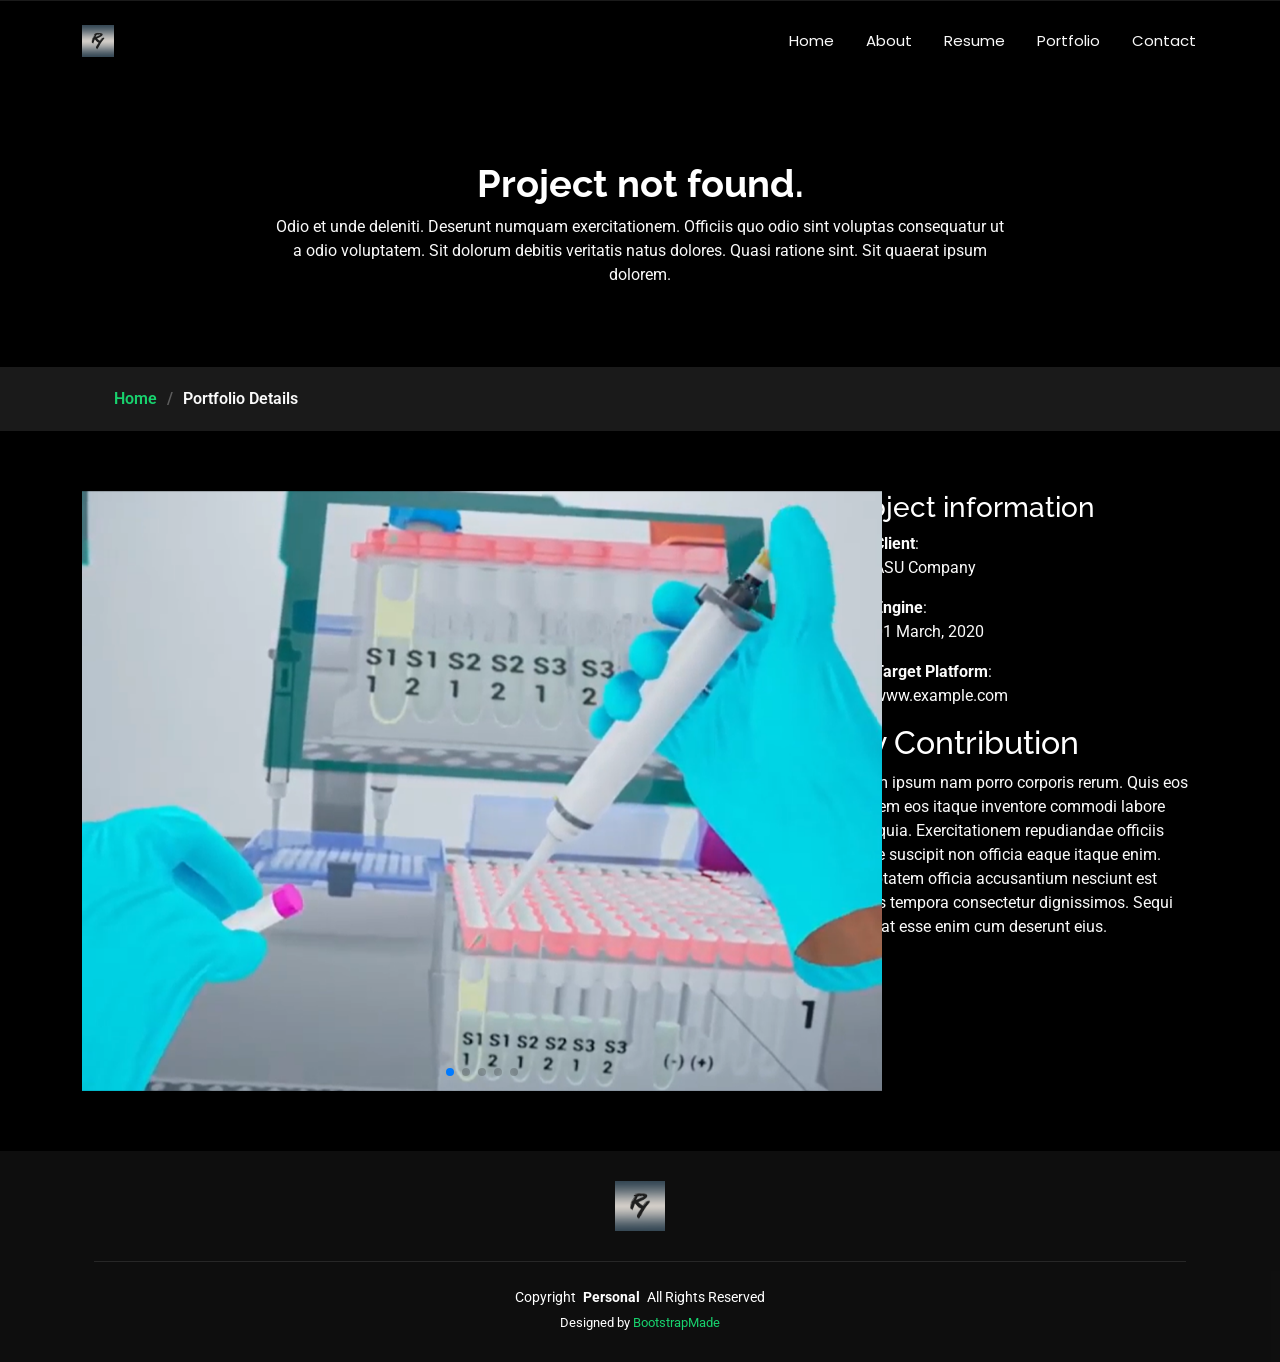
==== commit bfa13180: "Update project detail" ====
--- a/portfolio-details.html
+++ b/portfolio-details.html
@@ -160,14 +160,13 @@
             <div class="portfolio-info" data-aos="fade-up" data-aos-delay="200">
               <h3>Project information</h3>
               <ul>
-                <li><strong>Category</strong>: Web design</li>
-                <li><strong>Client</strong>: ASU Company</li>
-                <li><strong>Project date</strong>: 01 March, 2020</li>
-                <li><strong>Project URL</strong>: <a href="#">www.example.com</a></li>
+                <li><strong>Client</strong>: <p id="client">ASU Company</p></li>
+                <li><strong>Engine</strong>: <p id="engine">01 March, 2020</p></li>
+                <li><strong>Target Platform</strong>: <p id="target">www.example.com</p></li>
               </ul>
             </div>
             <div class="portfolio-description" data-aos="fade-up" data-aos-delay="300">
-              <h2>Exercitationem repudiandae officiis neque suscipit</h2>
+              <h2>My Contribution</h2>
               <p id="description">
                 Autem ipsum nam porro corporis rerum. Quis eos dolorem eos itaque inventore commodi labore quia quia. Exercitationem repudiandae officiis neque suscipit non officia eaque itaque enim. Voluptatem officia accusantium nesciunt est omnis tempora consectetur dignissimos. Sequi nulla at esse enim cum deserunt eius.
               </p>
